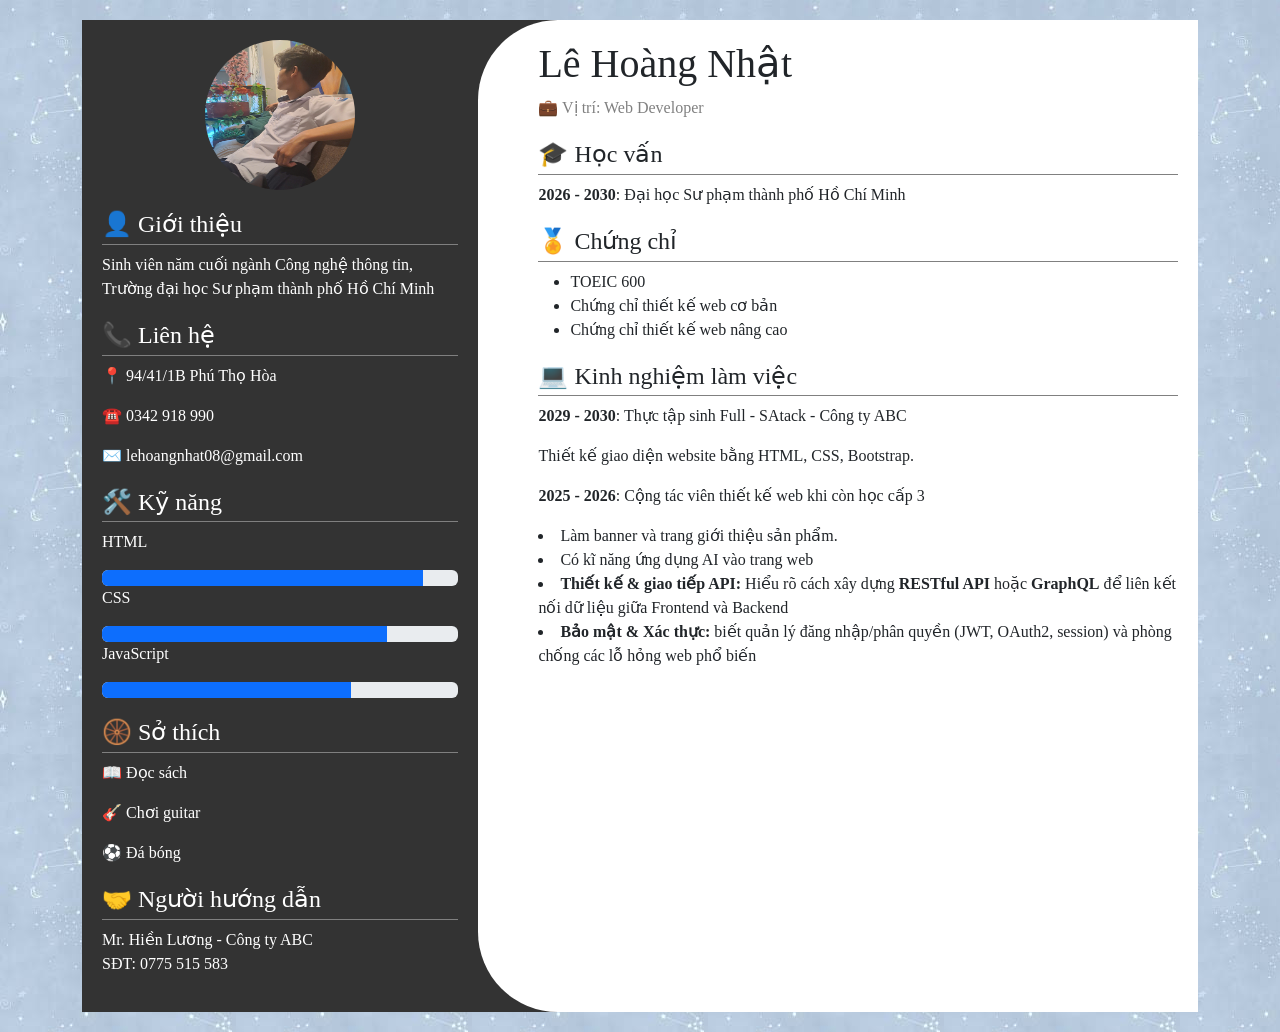
==== cv.html/CV.html @ 31983062 "Nộp bài cá nhân" ====
<!DOCTYPE html>
<html lang="vi">
<head>
  <meta charset="UTF-8">
  <meta name="viewport" content="width=device-width, initial-scale=1">
  <title>CV - LÊ HOÀNG NHẬT</title>
  <link href="https://cdn.jsdelivr.net/npm/bootstrap@5.3.3/dist/css/bootstrap.min.css" rel="stylesheet">
  <link rel="stylesheet" href="style.css">
</head>
<body>
  <div class="container">
    <div class="row g-0">
      <div class="col-md-5 left">
        <img src="avatar.jpg" alt="Ảnh đại diện" class="avatar">

        <h4>👤 Giới thiệu</h4>
        <p>Sinh viên năm cuối ngành Công nghệ thông tin, Trường đại học Sư phạm thành phố Hồ Chí Minh</p>

        <h4>📞 Liên hệ</h4>
        <p>📍 94/41/1B Phú Thọ Hòa</p>
        <p>☎️ 0342 918 990</p>
        <p>✉️ lehoangnhat08@gmail.com</p>

        <h4>🛠️ Kỹ năng</h4>
        <p>HTML</p>
        <div class="progress"><div class="progress-bar" id="html"></div></div>
        <p>CSS</p>
        <div class="progress"><div class="progress-bar" id="css"></div></div>
        <p>JavaScript</p>
        <div class="progress"><div class="progress-bar" id="js"></div></div>

        <h4>🛞 Sở thích</h4>
        <p>📖 Đọc sách</p>
        <p>🎸 Chơi guitar</p>
        <p>⚽ Đá bóng</p>

        <h4>🤝 Người hướng dẫn</h4>
        <p>Mr. Hiền Lương - Công ty ABC<br>SĐT: 0775 515 583</p>
      </div>
      <div class="col-md-7 right">
        <h1>Lê Hoàng Nhật</h1>
        <p class="job">💼 Vị trí: Web Developer</p>

        <h4>🎓 Học vấn</h4>
        <p><b>2026 - 2030</b>: Đại học Sư phạm thành phố Hồ Chí Minh</p>

        <h4>🏅 Chứng chỉ</h4>
        <ul>
          <li>TOEIC 600</li>
          <li>Chứng chỉ thiết kế web cơ bản</li>
          <li>Chứng chỉ thiết kế web nâng cao</li>
        </ul>

        <h4>💻 Kinh nghiệm làm việc</h4>
        <p><b>2029 - 2030</b>: Thực tập sinh Full - SAtack - Công ty ABC</p>
        <p>Thiết kế giao diện website bằng HTML, CSS, Bootstrap.</p>
        <p><b>2025 - 2026</b>: Cộng tác viên thiết kế web khi còn học cấp 3</p>
        <li>Làm banner và trang giới thiệu sản phẩm.</li>
        <li>Có kĩ năng ứng dụng AI vào trang web</li>
        <li><b>Thiết kế & giao tiếp API: </b>Hiểu rõ cách xây dựng <b>RESTful API</b> hoặc <b>GraphQL</b> để liên kết nối dữ liệu giữa Frontend và Backend</li>
        <li><b>Bảo mật & Xác thực: </b>biết quản lý đăng nhập/phân quyền (JWT, OAuth2, session) và phòng chống các lỗ hỏng web phổ biến </li>
      </div>

    </div>
  </div>

  <script src="script.js"></script>
</body>
</html>
---- cv.html/style.css ----
body
{
  background-image: url('bgcv.jpg') ;
  font-family: 'Times New Roman', Times, serif;
}
.container
{
  margin-top: 20px;
  margin-bottom: 20px;
}
.left
{
  background-color: #333333;
  color: white;
  padding: 20px;
}
.right
{
  background-color: white;
  padding: 20px;
}
@media (min-width: 768px)
{
  .row
  {
    background-color: #333333;
  }
  .left
  {
    width: 40%;
    padding-right: 70px;
  }
  .right
  {
    width: calc(60% + 50px);
    margin-left: -50px;
    border-radius: 80px 0 0 80px ;
    padding-left: 60px;
  }
     
  
}
.avatar {
  width: 150px;
  height: 150px;
  border-radius: 50%;
  display: block;
  margin: 0 auto 20px auto;
  background-color: #888;
}
h4 {
  margin-top: 20px;
  border-bottom: 1px solid gray;
  padding-bottom: 5px;
}
.job {
  color: gray;
}
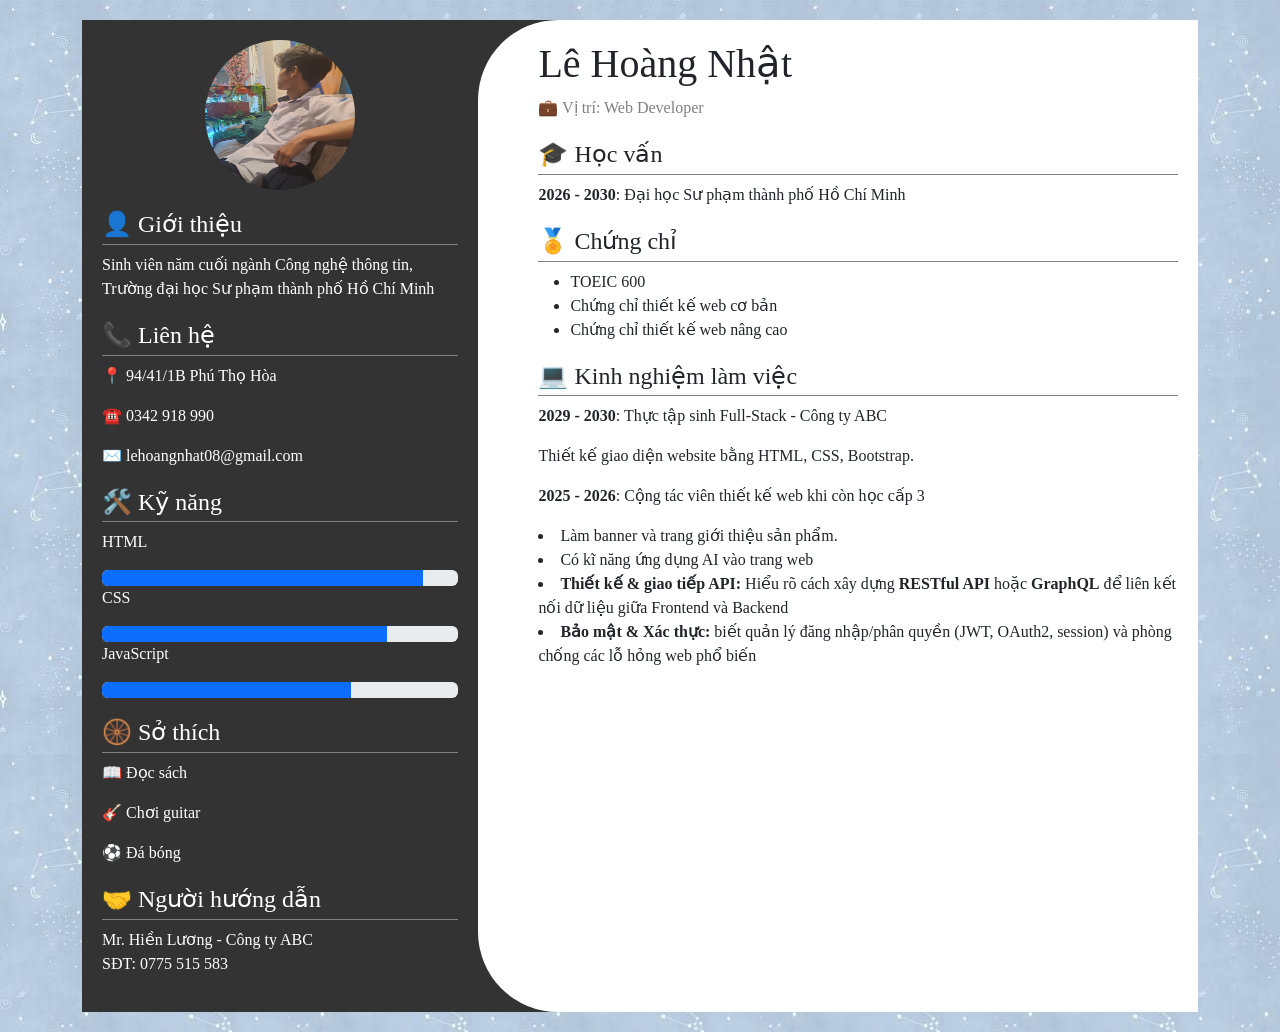
==== commit 624cad5e: "Cap nhat CV va index" ====
--- a/cv.html/CV.html
+++ b/cv.html/CV.html
@@ -52,7 +52,7 @@
         </ul>
 
         <h4>💻 Kinh nghiệm làm việc</h4>
-        <p><b>2029 - 2030</b>: Thực tập sinh Full - SAtack - Công ty ABC</p>
+        <p><b>2029 - 2030</b>: Thực tập sinh Full-Stack - Công ty ABC</p>
         <p>Thiết kế giao diện website bằng HTML, CSS, Bootstrap.</p>
         <p><b>2025 - 2026</b>: Cộng tác viên thiết kế web khi còn học cấp 3</p>
         <li>Làm banner và trang giới thiệu sản phẩm.</li>
